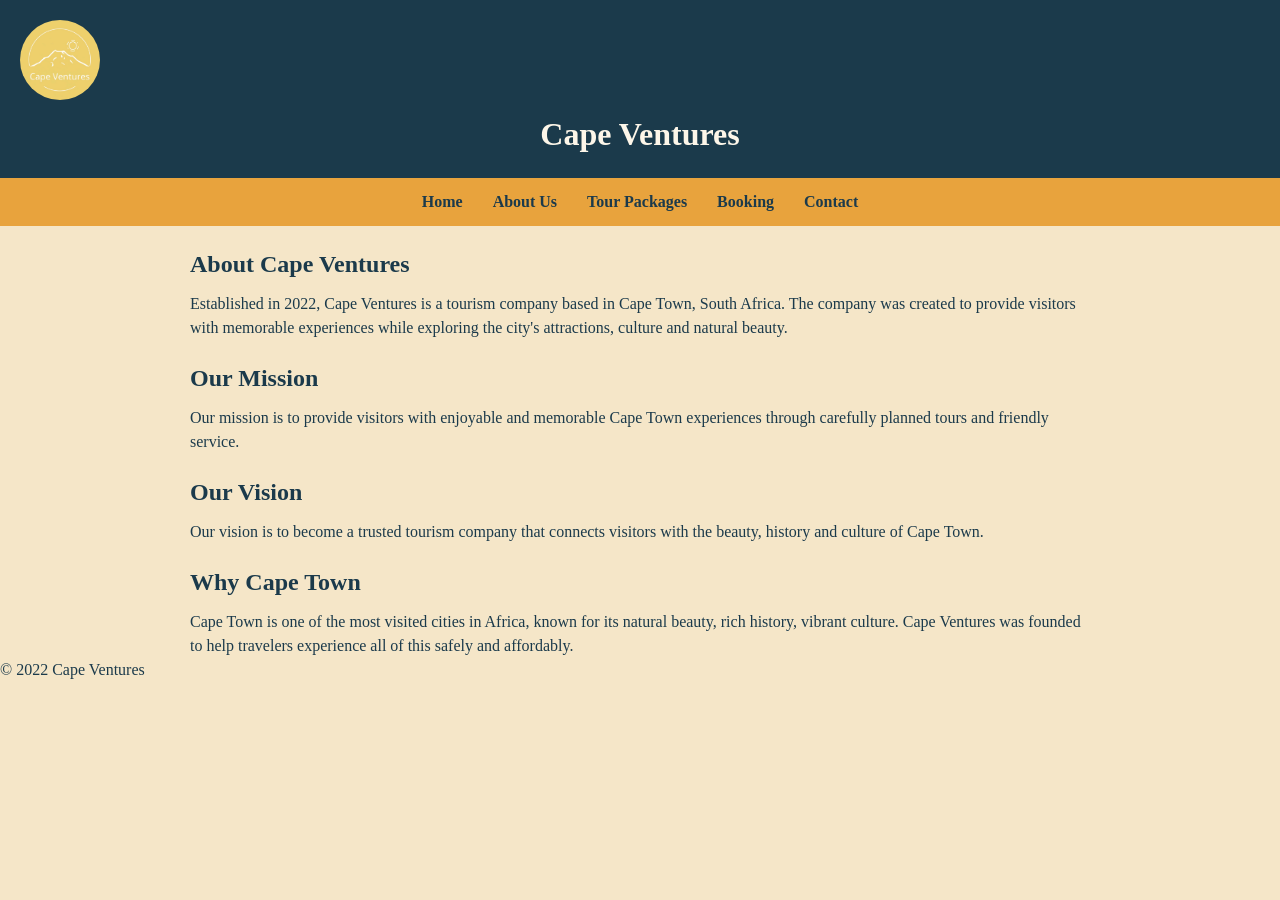
==== about.html @ 6fb9611e "WEDE POE Part 2" ====
<!DOCTYPE html>
<html lang="en">
 
<head>
    <meta charset="UTF-8">
    <meta name="viewport" content="width=device-width, initial-scale=1.0">
    <title>About Us | Cape Ventures</title>
     <link rel="stylesheet" href="css/style.css">
</head>

<body>
 <header>
  <img src="images/logo.jpg" alt="Cape Ventures logo" width="80">
    <h1>Cape Ventures</h1>
 </header>
<!--Main Navigation-->
 <nav>
                <a href="index.html">Home</a>
                <a href="about.html">About Us</a>
                <a href="tours.html">Tour Packages</a>
                <a href="enquiry.html">Booking</a>
                <a href="contact.html">Contact</a>
 </nav>

 <!--Main Page Content-->
 <main>
      <section>
              <h2>About Cape Ventures</h2>
              <p>
                Established in 2022, Cape Ventures is a tourism company based in Cape Town, South Africa. The company was created to provide visitors with memorable experiences while exploring the city's attractions, culture and natural beauty.
              </p>
      </section>

      <section>
        <h2>Our Mission</h2>

        <p>
            Our mission is to provide visitors with enjoyable and memorable Cape Town experiences through carefully planned tours and friendly service.
        </p>
      </section>

      <section>
        <h2>Our Vision</h2>

        <p>
            Our vision is to become a trusted tourism company that connects visitors with the beauty, history and culture of Cape Town.
        </p>
      </section>
      <section>
        <h2>Why Cape Town</h2>
        <P>
          Cape Town is one of the most visited cities in Africa, known for its natural beauty, rich history, vibrant culture. Cape Ventures was founded to help travelers experience all of this safely and affordably.
        </P>
      </section>

 </main>

 <!--Footer information-->
 <footer>
    <p>&copy; 2022 Cape Ventures</p>
 </footer>
 </body>
 </html>
---- css/style.css ----
*{
    margin: 0;
    padding: 0;
    box-sizing: border-box;
}
/*Base styles for the whole website*/
body {
    font-family: 'Georgia',serif;
    font-size: 1rem;
    line-height: 1.5;
    color: #1B3A4b;
    background-color: #f5E6C8;
}
/*Header banner with site title*/
header {
    background-color: #1b3a4b;
    padding: 20px;
    text-align: center;
}
 header h1{
    color: #fdf6e9;
    font-size: 2rem;
 }
/*styling for section headings*/
 h2 {
    color: #1b3a4b;
    font-size: 1.5rem;
    margin-top: 20px;
    margin-bottom: 10px;
 }
/* styling for smaller headings*/
 h3 {
    color: #e8a33d;
    font-size: 1.25rem ;
    margin-top: 15px;
    margin-bottom: 8px;
 }
/*navigation menu bar styling*/
 nav{
    background-color: #e8a33d;
    display: flex;
    justify-content: center;
    gap: 30px;
    padding: 12px 0;
 }
 nav a {
    color: #1b3a4b;
    text-decoration: none;
    font-weight: bold;
    font-size: 16px;
 }
 nav a:hover{
    color: #ffffff;
    text-decoration: underline;
 }

 nav a:focus {
    outline: 2px solid #ffffff;
 }

 nav a:active {
    color: #ffffff;
    font-style: italic;
 }


 /*Adds a shadow under the header*/
 header {
    box-shadow: 0 2px 6px rgba (0,0,0,0.3);
 }
/*Responsive style for a mobile phone*/
 @media (max-width: 600px) {
    nav {
        flex-direction: column;
        align-items: center;
        gap: 10px;
    }
     header h1 {
        font-size: 24px;
     }
     /*this rounds up the images on a mobile phone*/
     img{border-radius: 8px}
 }

 /*Responsive style for tablet screen*/
 @media (max-width: 900px) {
    nav{
        gap: 15px;
    }
    header h1 {
        font-size: 28px;
    }
 }

 /*Keeps main content readable on wider screens*/
 main {
    width: 90%;
    max-width: 900px;
    margin: 0 auto;
 }
 /*makes all images responsive*/
 img{
   max-width: 100%;
   height: auto;
   display: block;
 } 

 /*styles the logo image to be rounded*/
 header img{
   border-radius: 50%;
   margin-bottom: 10px;
 }
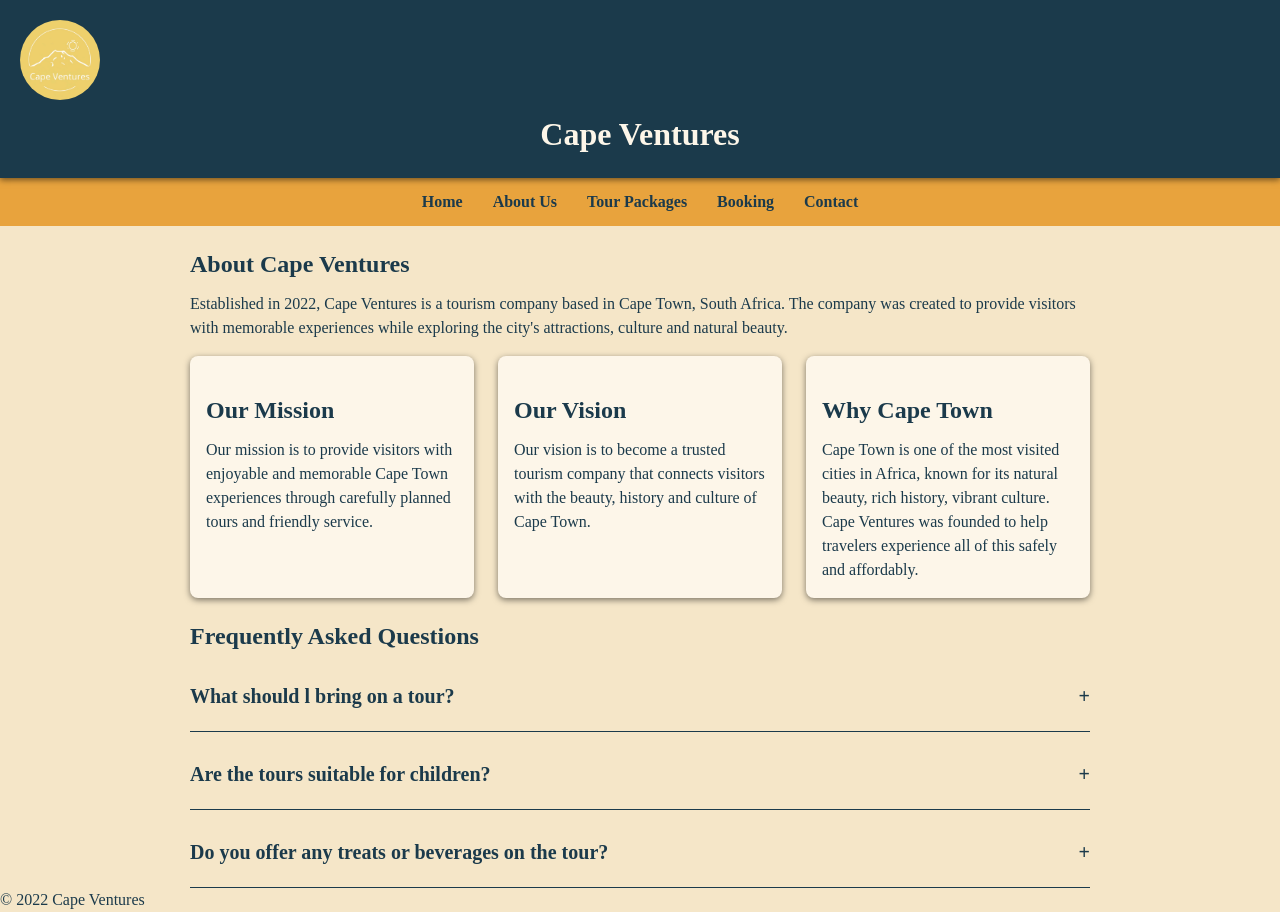
==== commit cdee9191: "Part 2 fixes: fixed the shadow box typo, added root variables,added flexbox hero and Grid card layou" ====
--- a/about.html
+++ b/about.html
@@ -31,27 +31,58 @@
               </p>
       </section>
 
-      <section>
+      <div class="grid grid-3">
+      <article class="card">
         <h2>Our Mission</h2>
-
         <p>
             Our mission is to provide visitors with enjoyable and memorable Cape Town experiences through carefully planned tours and friendly service.
         </p>
-      </section>
+      </article>
 
-      <section>
+      <article class="card">
         <h2>Our Vision</h2>
 
         <p>
             Our vision is to become a trusted tourism company that connects visitors with the beauty, history and culture of Cape Town.
         </p>
-      </section>
-      <section>
+      </article>
+
+      <article class="card">
         <h2>Why Cape Town</h2>
         <P>
           Cape Town is one of the most visited cities in Africa, known for its natural beauty, rich history, vibrant culture. Cape Ventures was founded to help travelers experience all of this safely and affordably.
         </P>
-      </section>
+      </article>
+      </div>
+
+      <!-- FAQ will be opened and closed by java script-->
+       <section>
+        <h2> Frequently Asked Questions</h2>
+
+        <div class="acc-item">
+          <h3><button type="button" class="acc-btn" aria-expanded="false"
+            aria-controls="faq1">What should l bring on a tour?</button></h3>
+            <div class="acc-panel" id="faq1" hidden>
+              <p>Bring comfortable shoes, sunscreen, some water and a light jacket, because CapeTown weather can change quickly.</p>
+            </div>
+        </div>
+
+        <div class="acc-item">
+          <h3><button type="button" class="acc-btn" aria-expanded="false"
+          aria-controls="faq2">Are the tours suitable for children?</button> </h3>
+          <div class="acc-panel" id="faq2" hidden>
+            <p> Yes, all of our tours are family friendly. Please tell us the ages of children when you book</p>
+          </div>
+        </div>
+
+              <div class="acc-item">
+          <h3><button type="button" class="acc-btn" aria-expanded="false"
+          aria-controls="faq3">Do you offer any treats or beverages on the tour?</button> </h3>
+          <div class="acc-panel" id="faq3" hidden>
+            <p> Yes, we do offer a refreshing bottle of water in summer or a cup of coffee in winter. ON THE HOUSE!!!!!!</p>
+          </div>
+        </div>
+       </section>
 
  </main>
 
@@ -60,4 +91,5 @@
     <p>&copy; 2022 Cape Ventures</p>
  </footer>
  </body>
+ <script src="js/main.js" defer></script>
  </html>
--- a/css/style.css
+++ b/css/style.css
@@ -2,72 +2,93 @@
     margin: 0;
     padding: 0;
     box-sizing: border-box;
+}
+/* Variables: colours, shadow and spacing stored once and reused */
+:root {
+   --navy: #1b3a4b;
+   --gold: #e8a33d;
+   --sand: #f5e6c8;
+   --cream: #fdf6e9;
+   --white: #ffffff;
+   --shadow: 0 2px 6px rgba(0, 0, 0, 0.5);
 }
 /*Base styles for the whole website*/
 body {
     font-family: 'Georgia',serif;
     font-size: 1rem;
     line-height: 1.5;
-    color: #1B3A4b;
-    background-color: #f5E6C8;
+    color: var(--navy);
+    background-color: var(--sand);
 }
 /*Header banner with site title*/
 header {
-    background-color: #1b3a4b;
+    background-color: var(--navy);
     padding: 20px;
     text-align: center;
 }
  header h1{
-    color: #fdf6e9;
+    color: var(--cream);
     font-size: 2rem;
  }
 /*styling for section headings*/
  h2 {
-    color: #1b3a4b;
+    color: var(--navy);
     font-size: 1.5rem;
     margin-top: 20px;
     margin-bottom: 10px;
  }
 /* styling for smaller headings*/
  h3 {
-    color: #e8a33d;
+    color: var(--gold);
     font-size: 1.25rem ;
     margin-top: 15px;
     margin-bottom: 8px;
  }
 /*navigation menu bar styling*/
  nav{
-    background-color: #e8a33d;
+    background-color: var(--gold);
     display: flex;
     justify-content: center;
     gap: 30px;
     padding: 12px 0;
  }
  nav a {
-    color: #1b3a4b;
+    color: var(--navy);
     text-decoration: none;
     font-weight: bold;
     font-size: 16px;
  }
  nav a:hover{
-    color: #ffffff;
+    color: var(--white);
     text-decoration: underline;
  }
 
  nav a:focus {
-    outline: 2px solid #ffffff;
+    outline: 2px solid var(--white);
  }
 
  nav a:active {
-    color: #ffffff;
+    color: var(--white);
     font-style: italic;
  }
 
 
  /*Adds a shadow under the header*/
  header {
-    box-shadow: 0 2px 6px rgba (0,0,0,0.3);
- }
+    box-shadow: var(--shadow);
+    position: relative;
+    z-index: 1;
+ }
+  /*Responsive style for tablet screen*/
+ @media (max-width: 900px) {
+    nav{
+        gap: 15px;
+    }
+    header h1 {
+        font-size: 28px;
+    }
+ }
+
 /*Responsive style for a mobile phone*/
  @media (max-width: 600px) {
     nav {
@@ -82,15 +103,6 @@
      img{border-radius: 8px}
  }
 
- /*Responsive style for tablet screen*/
- @media (max-width: 900px) {
-    nav{
-        gap: 15px;
-    }
-    header h1 {
-        font-size: 28px;
-    }
- }
 
  /*Keeps main content readable on wider screens*/
  main {
@@ -110,4 +122,158 @@
    border-radius: 50%;
    margin-bottom: 10px;
  }
-  
+ /* Part 2 feedback fixes */
+ /* Flexbox layout for the home page hero */
+ 
+ .hero {
+   display: flex;
+   gap: 1.5rem;
+   align-items: center;
+   margin-top: 1.5rem;
+ }
+
+ .hero > * {
+   flex: 1;
+ }
+
+ /* Grid layout for the cards */
+.grid {
+   display: grid;
+   grid-template-columns: repeat(2, 1fr);
+   gap: 1.5rem;
+   margin-top: 1rem;
+}
+
+.grid-3 {
+   grid-template-columns: repeat(3, 1fr);
+}
+
+.card {
+   background-color: var(--cream);
+   border-radius: 8px;
+   padding: 1rem;
+   box-shadow: var(--shadow);
+}
+
+.card img {
+   width: 100%;
+   border-radius: 8px;
+   margin-bottom: 0.5rem;
+}
+
+/* Responsive: tablet */
+@media (max-width: 900px) {
+   h2 {font-size: 1.35rem; }
+   h3 {font-size: 1.15rem; }
+   body {font-size: 0.975rem; }
+   .hero { flex-direction: column; }
+   .grid-3 { grid-template-columns: repeat(2, 1fr); } 
+}
+
+/* Responsive: mobile phone */
+@media (max-width: 600px) {
+   h2 { font-size: 1.25rem; }
+   h3 {font-size: 1.1rem; }
+   body { font-size: 0.95rem; }
+   .grid, .grid-3 {grid-template-columns: 1fr; }
+}
+/* Part 3 Accordion */
+.acc-item {
+   border-bottom: 1px solid var(--navy);
+}
+.acc-btn{
+width : 100%;
+text-align: left;
+background: none;
+border: none;
+font: inherit;
+font-weight: bold;
+color: var(--navy);
+padding: 0.75rem 0;
+cursor: pointer;
+} 
+
+.acc-btn::after {
+content: "+" ;
+float: right;
+}
+
+.acc-btn[aria-expanded="true"]::after {
+   content: "\2212" ;
+}
+
+.acc-btn:hover,
+.acc-btn:focus {
+   color: var(--gold);
+}
+
+/* gallery and lightbox */
+
+.gallery a {
+   display: block;
+   overflow: hidden;
+   border-radius: 8px;
+   box-shadow: var(--shadow)
+}
+
+.gallery img {
+   width: 100%;
+   transition: transform 0.4s;
+}
+
+.gallery a:hover img,
+.gallery a:focus img {
+   transform: scale(1.08);
+}
+
+dialog {
+   border: none;
+   border-radius: 8px;
+   padding: 1.5rem;
+   width: min(92vw, 600px);
+   margin: auto;
+   background-color: var(--cream);
+   color: var(--navy);
+}
+
+dialog::backdrop {
+   background: rgba(0, 0, 0, 0.65);
+}
+dialog img {
+   margin: 0 auto;
+   max-height: 60vh;
+   border-radius: 8px;
+}
+
+.close {
+   position: absolute;
+   top: 0.25rem;
+   right: 0.75rem;
+   background: none;
+   border: none;
+   font-size: 2rem;
+   color: var(--navy);
+   cursor: pointer;
+}
+
+.lb-buttons {
+   display: flex;
+   gap: 0.5rem;
+   margin-top: 0.75rem;
+}
+
+.lb-buttons button {
+   background-color: var(--navy);
+   color: var(--cream);
+   border: 2px solid var(--navy);
+   border-radius: 8px;
+   padding: 0.5rem 1rem;
+   font: inherit;
+   cursor: pointer;
+}
+
+.lb-buttons button:hover,
+.lb-buttons button:focus {
+   background-color: var(--gold);
+   color: var(--navy)
+}
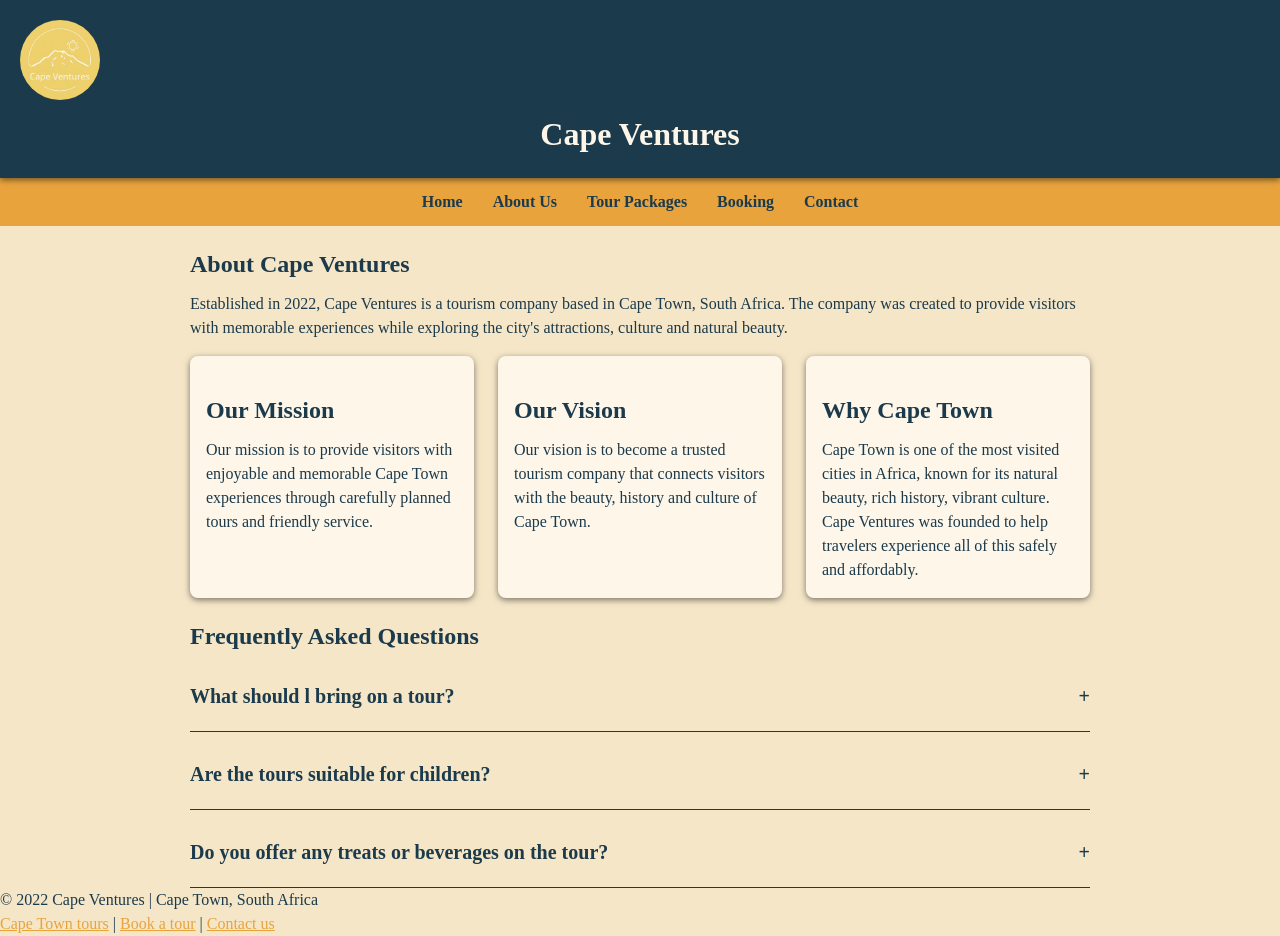
==== commit 629730c1: "added internal links,local SEO data,referrer policy and lazy loading" ====
--- a/about.html
+++ b/about.html
@@ -4,13 +4,20 @@
 <head>
     <meta charset="UTF-8">
     <meta name="viewport" content="width=device-width, initial-scale=1.0">
-    <title>About Us | Cape Ventures</title>
+    <title>About Us | Cape Ventures Cape Town Tour Company</title>
+    <meta name="description" content="Learn about Cape Ventures, a Cape Town tourism company
+     founded in 2022, our mission, our vision and answers to common questions about our tours.">
+    <meta name="keywords" content="about Cape Ventures, Cape Town tourism company, tour Company
+    mission, Cape Town travel FAQ">
+    <meta name="author" content="Megan Arigundia">
+    <!--Security-Limits the information my site shares with other sites-->
+    <meta name="referrer" content="strict-origin-when-cross-origin">
      <link rel="stylesheet" href="css/style.css">
 </head>
 
 <body>
  <header>
-  <img src="images/logo.jpg" alt="Cape Ventures logo" width="80">
+  <img src="images/cape-ventures-logo.jpg" alt="Cape Ventures logo" width="80">
     <h1>Cape Ventures</h1>
  </header>
 <!--Main Navigation-->
@@ -32,14 +39,14 @@
       </section>
 
       <div class="grid grid-3">
-      <article class="card">
+      <article class="card reveal">
         <h2>Our Mission</h2>
         <p>
             Our mission is to provide visitors with enjoyable and memorable Cape Town experiences through carefully planned tours and friendly service.
         </p>
       </article>
 
-      <article class="card">
+      <article class="card reveal">
         <h2>Our Vision</h2>
 
         <p>
@@ -47,7 +54,7 @@
         </p>
       </article>
 
-      <article class="card">
+      <article class="card reveal">
         <h2>Why Cape Town</h2>
         <P>
           Cape Town is one of the most visited cities in Africa, known for its natural beauty, rich history, vibrant culture. Cape Ventures was founded to help travelers experience all of this safely and affordably.
@@ -88,7 +95,9 @@
 
  <!--Footer information-->
  <footer>
-    <p>&copy; 2022 Cape Ventures</p>
+    <p>&copy; 2022 Cape Ventures | Cape Town, South Africa</p>
+    <p><a href="tours.html">Cape Town tours</a> | <a
+    href="enquiry.html">Book a tour</a> | <a href="contact.html">Contact us</a></p>
  </footer>
  </body>
  <script src="js/main.js" defer></script>
--- a/css/style.css
+++ b/css/style.css
@@ -277,3 +277,176 @@
    background-color: var(--gold);
    color: var(--navy)
 }
+
+/* Part 3 Map */
+#map {
+   height: 320px;
+   border-radius: 8px;
+   box-shadow: var(--shadow)
+}
+
+.btn-row {
+   display: flex;
+   gap: 0.5rem;
+   flex-wrap: wrap;
+   margin: 1rem 0;
+}
+.map-btn {
+   background-color: var(--navy);
+   color: var(--cream);
+   border: 2px solid var(--navy);
+   border-radius: 8px;
+   padding: 0.5rem 1rem;
+   font: inherit;
+   cursor: pointer;
+}
+.map-btn:hover,
+.map-btn:focus {
+   background-color: var(--gold);
+   color: var(--navy);
+}
+
+/* Animations and transisiions */
+/* The page title fades in when the page loads */
+
+header h1{
+   animation: fadeIn 1s ease-in;
+}
+@keyframes fadeIn {
+   from { opacity: 0; transform: translateY(-10px); }
+   to { opacity: 1; transform: none;}
+}
+
+/* The transition card lift up smoothly when you hover over them */
+.card {
+   transition: transform 0.3s, box-shadow 0.3s;
+}
+.card:hover {
+   transform: translateY(-5px);
+   box-shadow: 0 6px 14px rgba(0, 0, 0, 0.35);
+}
+
+/* Scroll animation: cards start of hidden and then fade up when they appear on the screen.
+The .js class is added by main.js so that the cards stay visible if JavaScript is off */
+.js .reveal {
+   opacity: 0;
+   transform: translateY(20px);
+   transition: opacity 0.6s, transform 0.6s, box-shadow 0.3s;
+}
+.js .reveal.visible {
+   opacity: 1;
+   transform: none;
+}
+.js .reveal.visible:hover {
+   transform: translateY(-5px);
+}
+/*Respect visitors who might prefer less movement */
+@media (prefers-reduced-motion: reduce) {
+   * {animation: none !important; transition: none !important;}
+}
+
+/* Search and sort controls */
+.controls {
+   display: grid;
+   grid-template-columns: 2fr 1fr;
+   gap: 1.5rem;
+   margin: 1rem 0;
+}
+.controls label {
+   display: block;
+   font-weight: bold;
+   margin-bottom: 0.25rem;
+}
+.controls input,
+.controls select {
+   width: 100%;
+   padding: 0.5rem;
+   font: inherit;
+   border: 2px solid var(--navy);
+   border-radius: 8px;
+   background-color: var(--white);
+   color: var(--navy);
+}
+
+.controls input:focus,
+.controls select:focus {
+   outline: 3px solid var(--gold);
+}
+a.map-btn {
+   display: inline-block;
+   text-decoration: none;
+}
+@media (max-width: 600px) {
+   .controls {grid-template-columns: 1fr;}
+}
+/* forms */
+
+fieldset {
+   border: 2px solid var(--navy);
+   border-radius: 8px;
+   padding: 1rem;
+   margin-bottom: 1rem;
+   background-color: var(--cream);
+}
+legend {
+   font-weight: bold;
+   padding: 0 0.5rem;
+}
+.field {
+   margin-bottom: 0..75rem;
+}
+form label,
+.label{
+   display:block;
+   font-weight: bold;
+   margin-bottom: 0.25rem;
+}
+form label.inline {
+   font-weight: normal;
+}
+form input,
+form select,
+form textarea {
+width: 100%;
+padding: 0.5rem;
+font: inherit;
+border: 2px solid var(--navy);
+border-radius: 8px;
+background-color: var(--white);
+color: var(--navy);
+}
+form input[type="radio"],
+form input[type="checkbox"] {
+   width: auto;
+   margin-right: 0.5rem;
+}
+form input:focus,
+form select:focus,
+form textarea:focus {
+   outline: 3px solid var(--gold);
+}
+.invalid {
+   border-color: #b00020;
+   background-color: #fff0f0;
+}
+.error {
+   display: block;
+   color: #b00020;
+   font-size: 0.875rem;
+   min-height: 1.2em;
+}
+.response {
+   background-color: var(--cream);
+   border-left: 6px solid var(--gold);
+   border-radius: 8px;
+   padding: 1rem;
+   margin-top: 1rem;
+   box-shadow: var(--shadow);
+}
+.response ul {
+   margin: 0.5rem 0 0.5rem 1.5rem;
+}
+footer a {
+   color: var(--gold);
+}
+
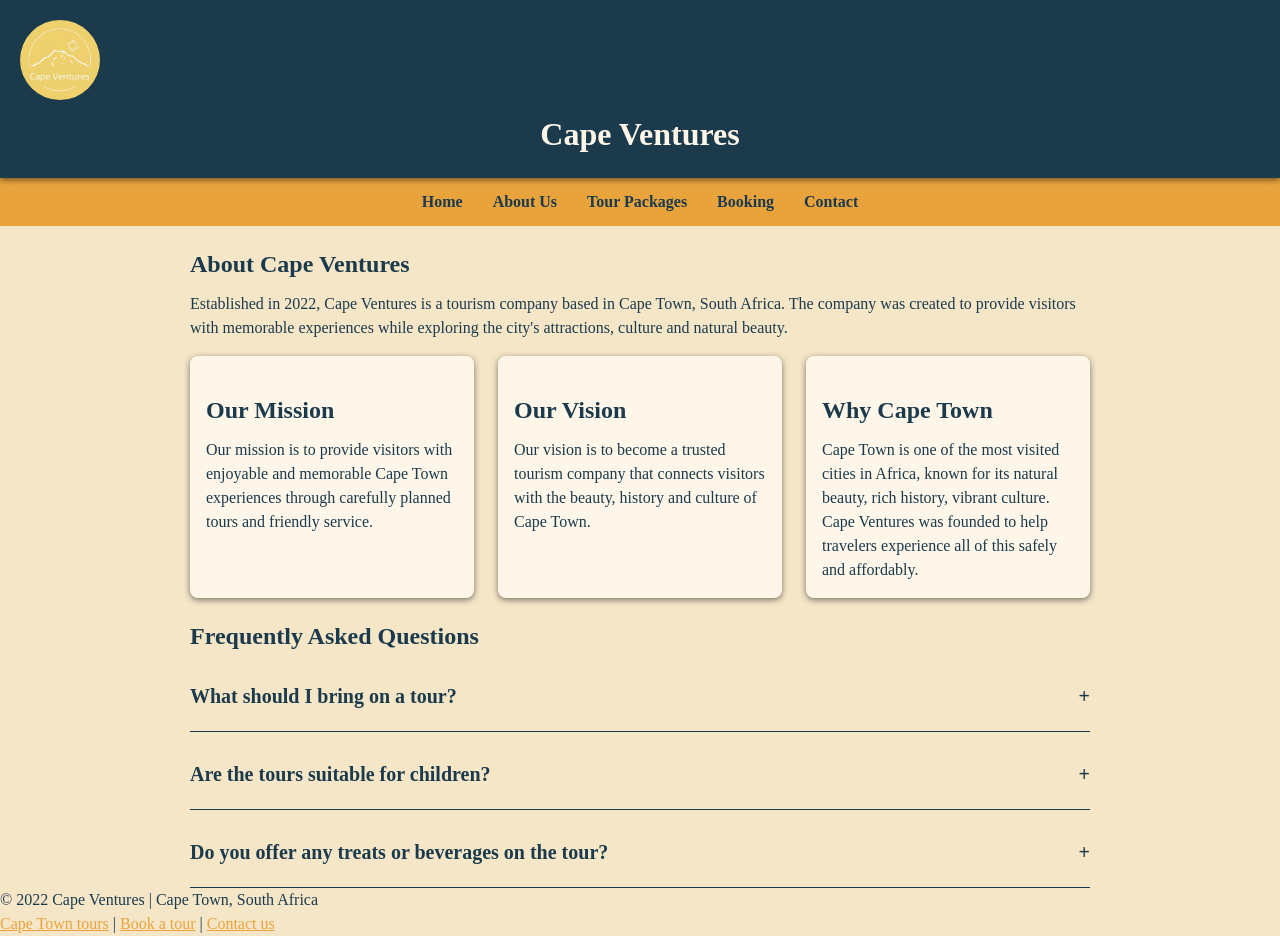
==== commit 8f7b72fe: "Fixed typos in forms, meta tags, css, readme,and also in my html files" ====
--- a/about.html
+++ b/about.html
@@ -68,7 +68,7 @@
 
         <div class="acc-item">
           <h3><button type="button" class="acc-btn" aria-expanded="false"
-            aria-controls="faq1">What should l bring on a tour?</button></h3>
+            aria-controls="faq1">What should I bring on a tour?</button></h3>
             <div class="acc-panel" id="faq1" hidden>
               <p>Bring comfortable shoes, sunscreen, some water and a light jacket, because CapeTown weather can change quickly.</p>
             </div>
--- a/css/style.css
+++ b/css/style.css
@@ -213,7 +213,7 @@
    display: block;
    overflow: hidden;
    border-radius: 8px;
-   box-shadow: var(--shadow)
+   box-shadow: var(--shadow);
 }
 
 .gallery img {
@@ -275,14 +275,14 @@
 .lb-buttons button:hover,
 .lb-buttons button:focus {
    background-color: var(--gold);
-   color: var(--navy)
+   color: var(--navy);
 }
 
 /* Part 3 Map */
 #map {
    height: 320px;
    border-radius: 8px;
-   box-shadow: var(--shadow)
+   box-shadow: var(--shadow);
 }
 
 .btn-row {
